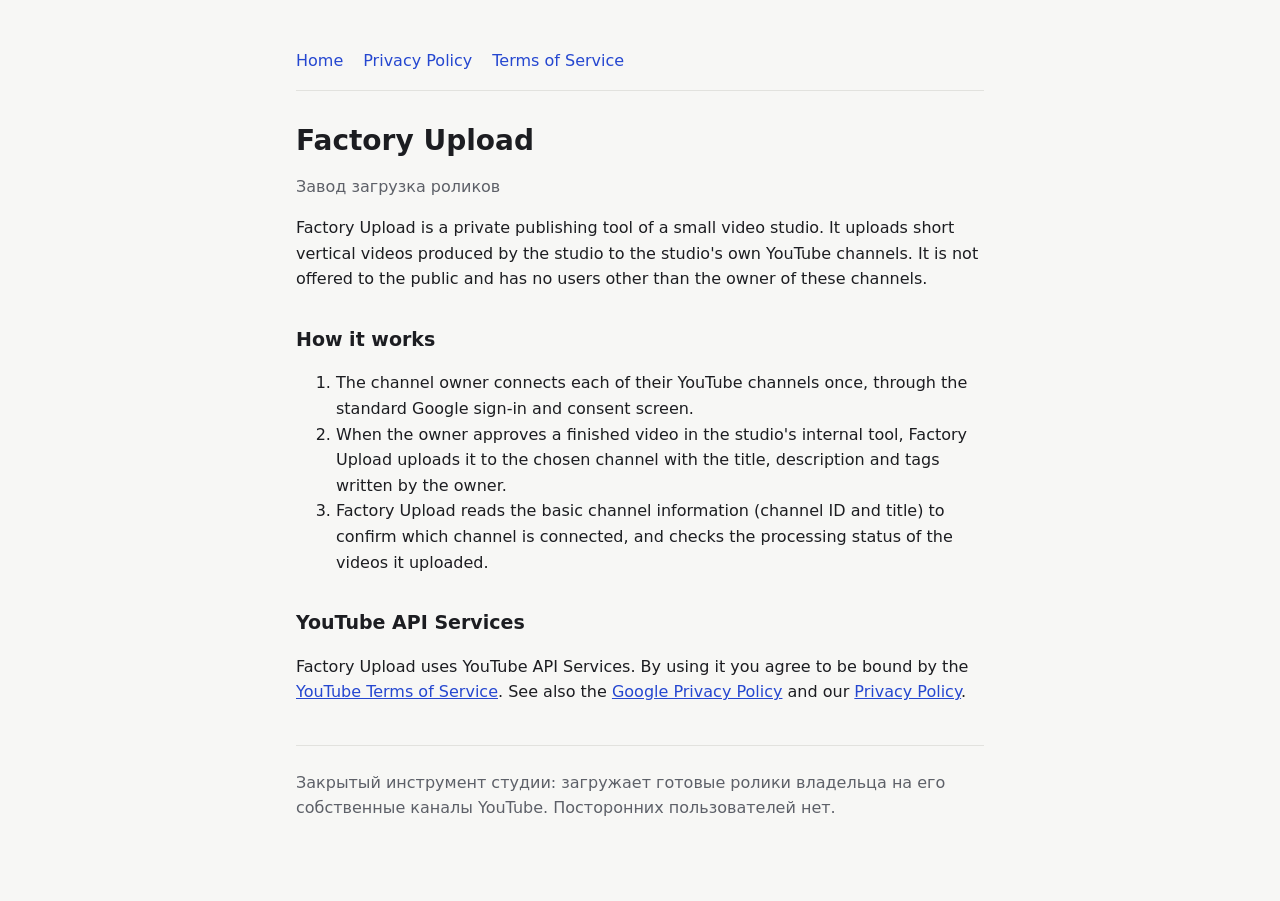
==== index.html @ fd173810 "Factory Upload: home, privacy policy, terms for Google OAuth branding Co-Authored-By: Claude Opus 5." ====
<!doctype html>
<html lang="en">
<head>
<meta charset="utf-8">
<meta name="viewport" content="width=device-width, initial-scale=1">
<title>Factory Upload</title>
<link rel="stylesheet" href="style.css">
</head>
<body>
<main>
<nav><a href="./">Home</a><a href="privacy.html">Privacy Policy</a><a href="terms.html">Terms of Service</a></nav>

<h1>Factory Upload</h1>
<p class="muted">Завод загрузка роликов</p>

<p>Factory Upload is a private publishing tool of a small video studio. It uploads short vertical videos
produced by the studio to the studio's own YouTube channels. It is not offered to the public
and has no users other than the owner of these channels.</p>

<h2>How it works</h2>
<ol>
<li>The channel owner connects each of their YouTube channels once, through the standard Google sign-in and consent screen.</li>
<li>When the owner approves a finished video in the studio's internal tool, Factory Upload uploads it to the chosen channel
with the title, description and tags written by the owner.</li>
<li>Factory Upload reads the basic channel information (channel ID and title) to confirm which channel is connected,
and checks the processing status of the videos it uploaded.</li>
</ol>

<h2>YouTube API Services</h2>
<p>Factory Upload uses YouTube API Services. By using it you agree to be bound by the
<a href="https://www.youtube.com/t/terms">YouTube Terms of Service</a>.
See also the <a href="https://policies.google.com/privacy">Google Privacy Policy</a>
and our <a href="privacy.html">Privacy Policy</a>.</p>

<hr>
<p class="muted">Закрытый инструмент студии: загружает готовые ролики владельца на его собственные каналы YouTube.
Посторонних пользователей нет.</p>
</main>
</body>
</html>
---- style.css ----
:root {
  --bg: #f7f7f5;
  --fg: #1c1d21;
  --muted: #5d6068;
  --line: #e2e2de;
  --accent: #2547d0;
}
@media (prefers-color-scheme: dark) {
  :root {
    --bg: #15161a;
    --fg: #e9e9ec;
    --muted: #9a9ca4;
    --line: #2a2c33;
    --accent: #8ea4ff;
  }
}
* { box-sizing: border-box; }
body {
  margin: 0;
  background: var(--bg);
  color: var(--fg);
  font: 16px/1.6 system-ui, -apple-system, "Segoe UI", Roboto, sans-serif;
}
main { max-width: 720px; margin: 0 auto; padding: 48px 16px 64px; }
h1 { font-size: 28px; line-height: 1.25; margin: 0 0 8px; }
h2 { font-size: 19px; margin: 32px 0 8px; }
p, li { color: var(--fg); }
.muted { color: var(--muted); }
a { color: var(--accent); }
nav { display: flex; gap: 20px; flex-wrap: wrap; padding-bottom: 16px; margin-bottom: 32px; border-bottom: 1px solid var(--line); }
nav a { text-decoration: none; }
hr { border: 0; border-top: 1px solid var(--line); margin: 40px 0 24px; }
code { font-size: 14px; }
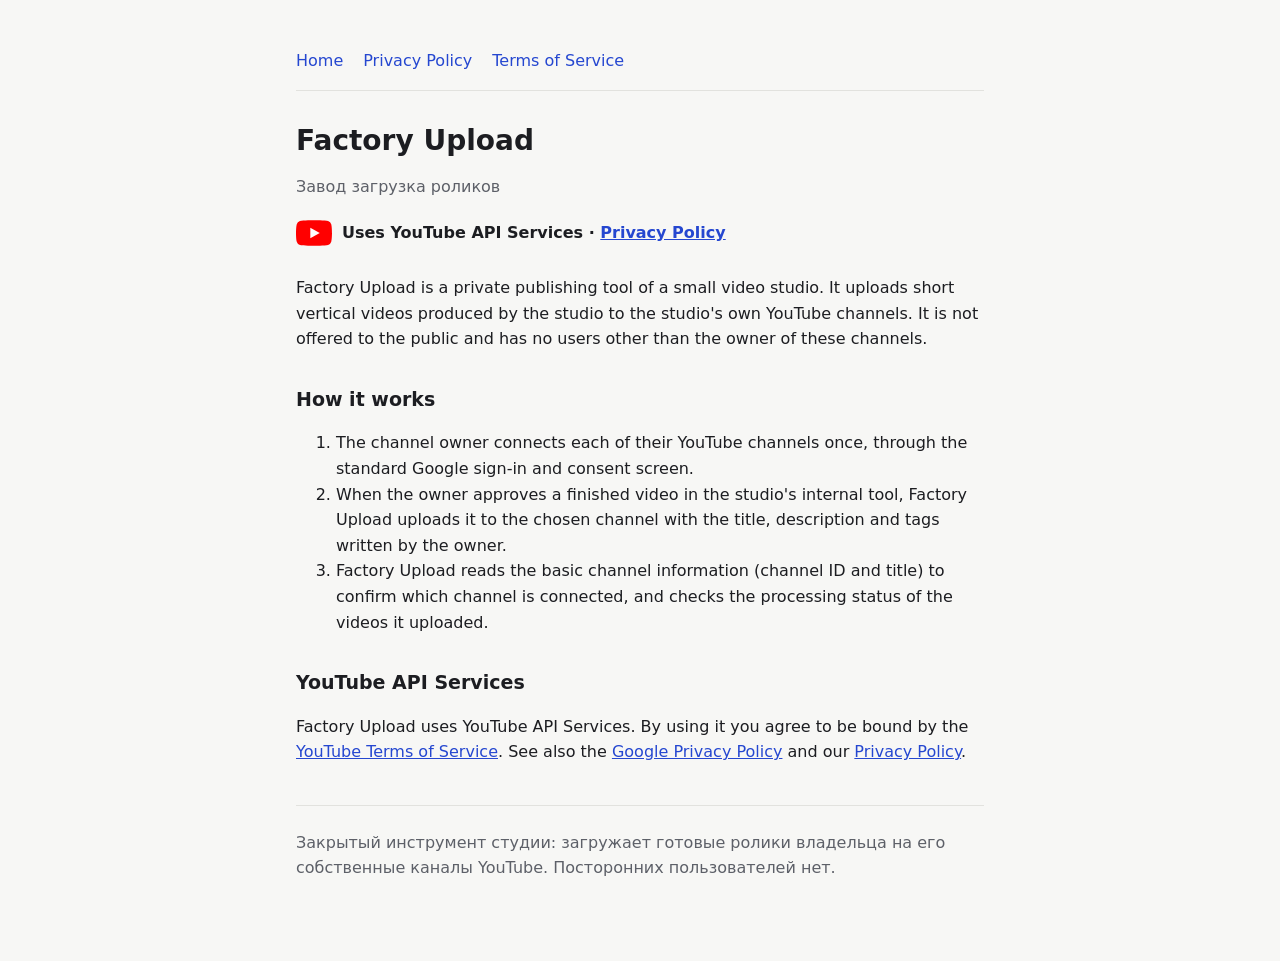
==== commit 0eb27ee4: "Show YouTube API Services branding and privacy link on the home page Co-Authored-By: Claude Opus 5.5" ====
--- a/index.html
+++ b/index.html
@@ -12,6 +12,8 @@
 
 <h1>Factory Upload</h1>
 <p class="muted">Завод загрузка роликов</p>
+<p class="yt"><svg viewBox="0 0 24 24" width="36" height="36" aria-label="YouTube" role="img"><path fill="#FF0000" d="M23.498 6.186a3.016 3.016 0 0 0-2.122-2.136C19.505 3.545 12 3.545 12 3.545s-7.505 0-9.377.505A3.017 3.017 0 0 0 .502 6.186C0 8.07 0 12 0 12s0 3.93.502 5.814a3.016 3.016 0 0 0 2.122 2.136c1.871.505 9.376.505 9.376.505s7.505 0 9.377-.505a3.015 3.015 0 0 0 2.122-2.136C24 15.93 24 12 24 12s0-3.93-.502-5.814z"/><path fill="#FFFFFF" d="M9.545 15.568V8.432L15.818 12l-6.273 3.568z"/></svg>
+<span>Uses YouTube API Services · <a href="privacy.html">Privacy Policy</a></span></p>
 
 <p>Factory Upload is a private publishing tool of a small video studio. It uploads short vertical videos
 produced by the studio to the studio's own YouTube channels. It is not offered to the public
--- a/style.css
+++ b/style.css
@@ -31,3 +31,5 @@
 nav a { text-decoration: none; }
 hr { border: 0; border-top: 1px solid var(--line); margin: 40px 0 24px; }
 code { font-size: 14px; }
+.yt { display: flex; align-items: center; gap: 10px; margin: 16px 0 24px; font-weight: 600; }
+.yt svg { flex: none; }
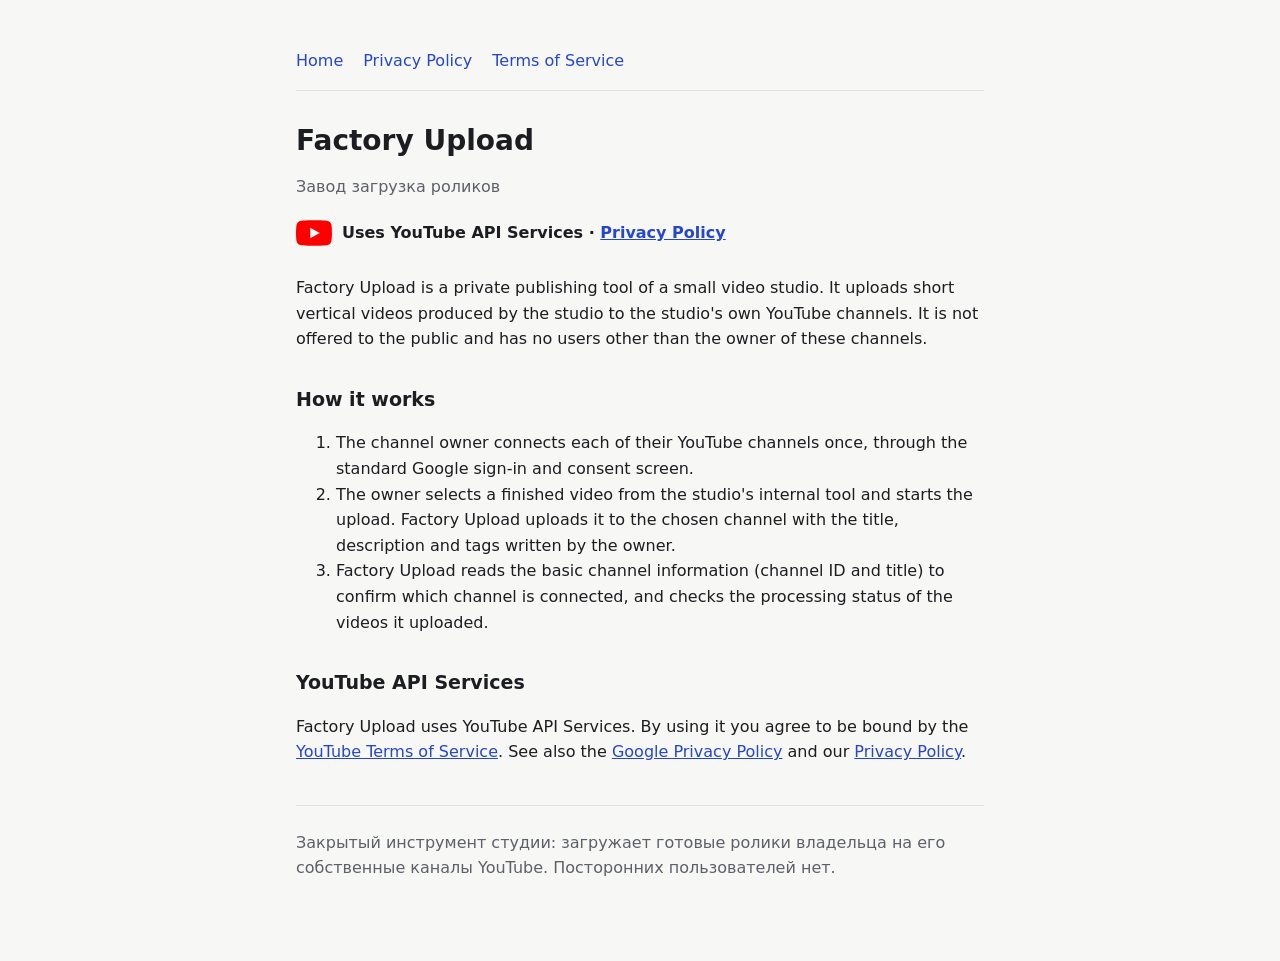
==== commit bfc11d09: "Describe the upload as started by the owner Co-Authored-By: Claude Opus 5.5 <noreply@anthropic.com>" ====
--- a/index.html
+++ b/index.html
@@ -22,8 +22,8 @@
 <h2>How it works</h2>
 <ol>
 <li>The channel owner connects each of their YouTube channels once, through the standard Google sign-in and consent screen.</li>
-<li>When the owner approves a finished video in the studio's internal tool, Factory Upload uploads it to the chosen channel
-with the title, description and tags written by the owner.</li>
+<li>The owner selects a finished video from the studio's internal tool and starts the upload. Factory Upload uploads it
+to the chosen channel with the title, description and tags written by the owner.</li>
 <li>Factory Upload reads the basic channel information (channel ID and title) to confirm which channel is connected,
 and checks the processing status of the videos it uploaded.</li>
 </ol>
